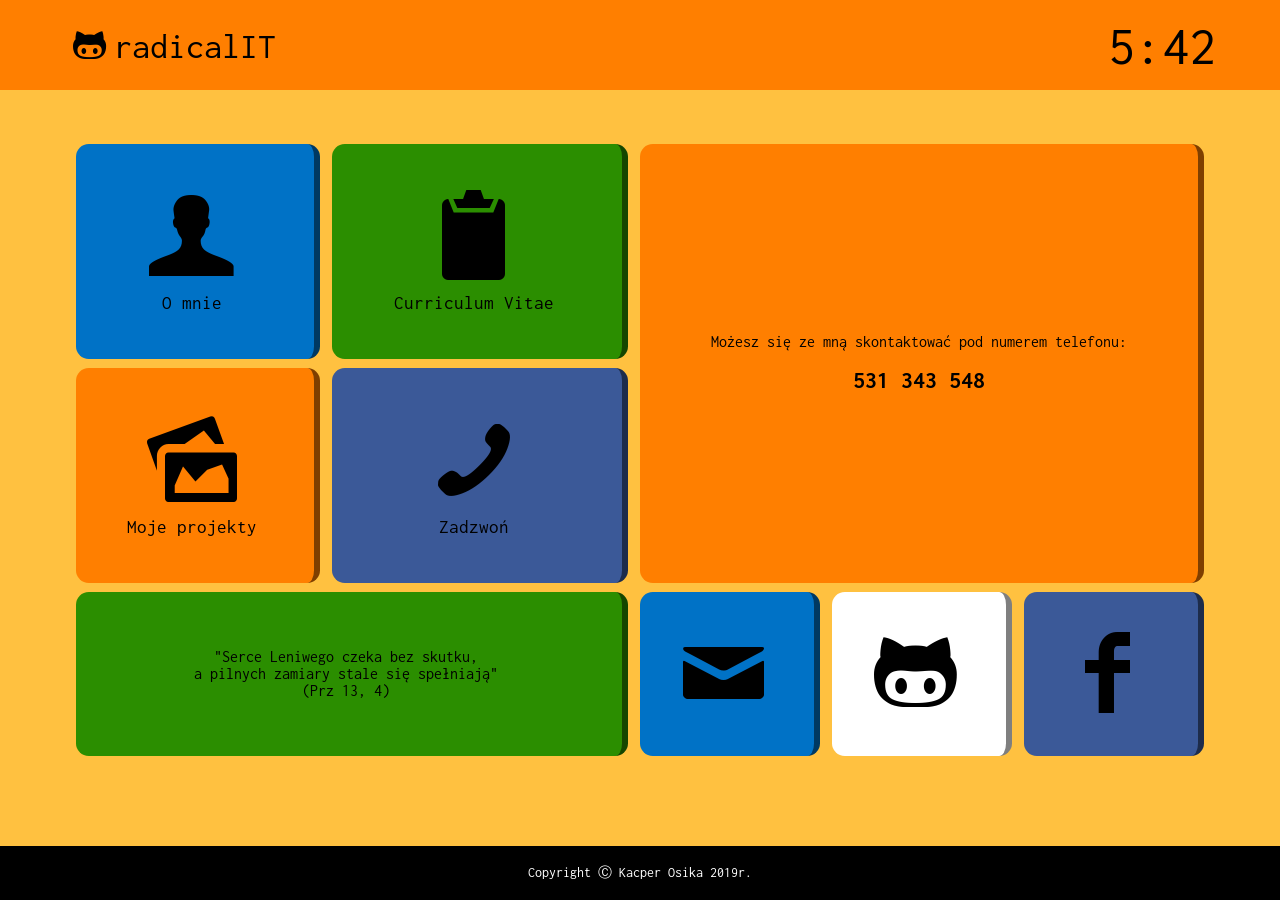
==== call.html @ 799def22 "tableVersion" ====
<!DOCTYPE html>
<html lang="pl">
<head>
    <meta charset="UTF-8">
    <meta name="viewport" content="width=device-width, initial-scale=1.0">
    <meta http-equiv="X-UA-Compatible" content="ie=edge">
    <title>radicalIT</title>

    <link rel="stylesheet" href="style.css">
    <link href="https://fonts.googleapis.com/css?family=Inconsolata&amp;subset=latin-ext" rel="stylesheet">
    <link rel="stylesheet" href="fontello/css/fontello.css">
</head>
<body>
    <div id="header">
        <div id="headbar">
            <div id="name">
                <i class="icon-github"></i>radicalIT</div>
            <div id="clock"></div>
        </div>
    </div>
    
    <div id="container">
        <table>
            <tr>
                <td class="option" id="opt1" onclick='load("index.html")'>
                    <i class="icon-user"></i>
                    <h2>O mnie</h2>
                </td>
                <td class="option" id="opt2" onclick='load("cv.html")'>
                    <i class="icon-clipboard"></i>
                    <h2>Curriculum Vitae</h2>
                </td>
                <td rowspan="2" colspan="3" id="content">
                    Możesz się ze mną skontaktować pod numerem telefonu: <br><br>
                    <h2>531 343 548</h2>
                </td>
            </tr>
            <tr>
                <td class="option" id="opt3" onclick='load("projects.html")'>
                    <i class="icon-picture"></i>
                    <h2>Moje projekty</h2>
                </td>
                <td class="option" id="opt4" onclick='load("call.html")'>
                    <i class="icon-phone"></i>
                    <h2>Zadzwoń</h2>
                </td>
            </tr>
            <tr>
                <td colspan="2" id="longbar">"Serce Leniwego czeka bez skutku,<br>
                    a pilnych zamiary stale się spełniają"<br>
                    (Prz 13, 4)
                </td>
                
                <td class="social" id="ml" onclick='load("mailto:k.osika@outlook.com?")'>
                    <i class="icon-mail"></i>
                </td>
                <td class="social" id="gh" onclick='load("http://www.github.com/radicalIT")'>
                    <i class="icon-github"></i>
                </td>
                <td class="social" id="fb" onclick='load("http://www.facebook.com/Kaceper15")'>
                    <i class="icon-facebook"></i>
                </td>
            </tr>
        </table>
    </div>
    <div id="footer">
        Copyright &#9400; Kacper Osika 2019r.
    </div>
    <script src="script.js"></script>
</body>
</html>
---- style.css ----
body
{
    background-color: #FFC140;
    font-family: 'Inconsolata', monospace;
}

*
{
    margin: 0;
    border: 0;
    padding: 0;
}

.cb
{
    clear: both;
}

#header
{
    background-color: #FF7F00;
    padding: 2vh;
    height: 6vh;
    position: fixed;
    width: 100vw;
    top: 0;
    left: 0;
}

#container
{
    margin: 15vh auto 5vh auto;
    width: 90vw;
    height: 74vh;
}

#footer
{
    background-color: #000000;
    color: #ffffff;
    padding: 2vh 0;
    text-align: center;
    font-size: 1.5vh;
    height: 2vh;
}
#headbar
{
    position: absolute;
    left: 5vw;
    top: 2vh;
    width: 90vw;
    margin: 0 auto;
}
#name
{
    font-size: 4vh;
    width: 50vw;
    margin-top: 1vh;
}

#clock
{
    position: absolute;
    text-align: right;
    left: 0;
    top: 0;
    font-size: 6vh;
    width: 90vw;
}

table
{
    text-align: center;
    width: 90vw;
    height: 70vh;
    border-spacing: 1vw 1vh;
}
td
{
    border-radius: 1vw;
    border-right: 0.5vw solid rgba(0, 0, 0, 0.5);
    padding-right: 0.5vw;
}
td:hover
{
    border-right: 1vw solid rgba(0, 0, 0, 0.5);
    padding-right: 0;
}
#opt1
{
    background-color: #0072C6;
}

#opt2
{
    background-color: #2B8E00;
}

#opt3
{
    background-color: #FF7F00;
}

#opt4
{
    background-color: #3b5998;
}

.option h2
{
    font-weight: inherit;
    font-size: 1.5vw;
    margin-top: 1vh;
}

#longbar
{
    background-color: #2B8E00;
}

#content
{
    background-color: #FF7F00;
    width: 50%;
    padding: 5%;
}
#content ul
{
    text-align: left;
}
#ml
{
    background-color: #0072C6;
}
#gh
{
    background-color: #FFFFFF;
}
#fb
{
    background-color: #3b5998;
}

#container i
{
    font-size: 10vh;
}
---- fontello/css/fontello.css ----
@font-face {
  font-family: 'fontello';
  src: url('../font/fontello.eot?78668052');
  src: url('../font/fontello.eot?78668052#iefix') format('embedded-opentype'),
       url('../font/fontello.woff2?78668052') format('woff2'),
       url('../font/fontello.woff?78668052') format('woff'),
       url('../font/fontello.ttf?78668052') format('truetype'),
       url('../font/fontello.svg?78668052#fontello') format('svg');
  font-weight: normal;
  font-style: normal;
}
/* Chrome hack: SVG is rendered more smooth in Windozze. 100% magic, uncomment if you need it. */
/* Note, that will break hinting! In other OS-es font will be not as sharp as it could be */
/*
@media screen and (-webkit-min-device-pixel-ratio:0) {
  @font-face {
    font-family: 'fontello';
    src: url('../font/fontello.svg?78668052#fontello') format('svg');
  }
}
*/
 
 [class^="icon-"]:before, [class*=" icon-"]:before {
  font-family: "fontello";
  font-style: normal;
  font-weight: normal;
  speak: none;
 
  display: inline-block;
  text-decoration: inherit;
  width: 1em;
  margin-right: .2em;
  text-align: center;
  /* opacity: .8; */
 
  /* For safety - reset parent styles, that can break glyph codes*/
  font-variant: normal;
  text-transform: none;
 
  /* fix buttons height, for twitter bootstrap */
  line-height: 1em;
 
  /* Animation center compensation - margins should be symmetric */
  /* remove if not needed */
  margin-left: .2em;
 
  /* you can be more comfortable with increased icons size */
  /* font-size: 120%; */
 
  /* Font smoothing. That was taken from TWBS */
  -webkit-font-smoothing: antialiased;
  -moz-osx-font-smoothing: grayscale;
 
  /* Uncomment for 3D effect */
  /* text-shadow: 1px 1px 1px rgba(127, 127, 127, 0.3); */
}
 
.icon-user:before { content: '\e800'; } /* '' */
.icon-mail:before { content: '\e801'; } /* '' */
.icon-picture:before { content: '\e802'; } /* '' */
.icon-phone:before { content: '\e803'; } /* '' */
.icon-clipboard:before { content: '\e804'; } /* '' */
.icon-github:before { content: '\f300'; } /* '' */
.icon-facebook:before { content: '\f30c'; } /* '' */
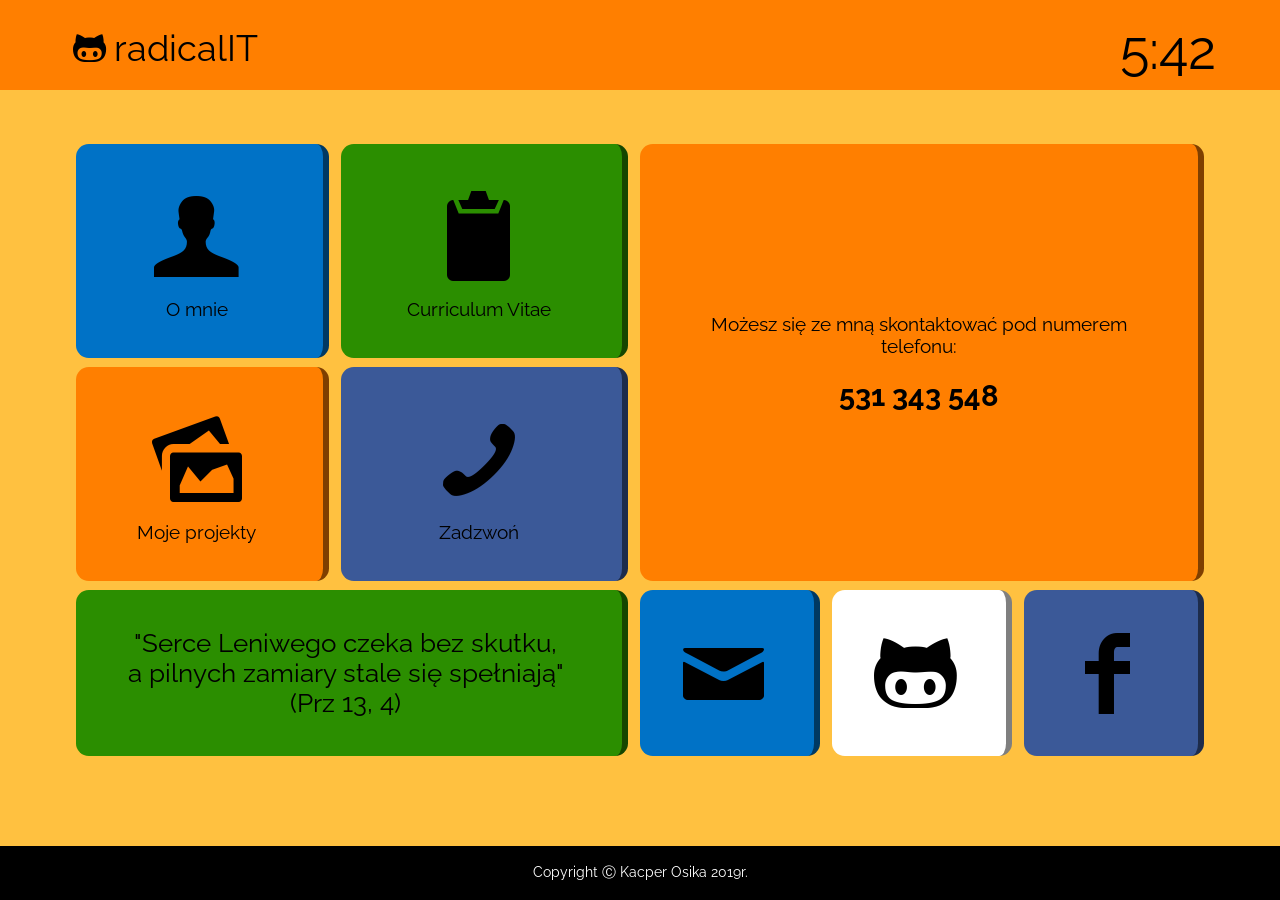
==== commit e1b85a0f: "new font" ====
--- a/call.html
+++ b/call.html
@@ -7,12 +7,13 @@
     <title>radicalIT</title>
 
     <link rel="stylesheet" href="style.css">
-    <link href="https://fonts.googleapis.com/css?family=Inconsolata&amp;subset=latin-ext" rel="stylesheet">
+    <link href="https://fonts.googleapis.com/css?family=Raleway:400,700&amp;subset=latin-ext" rel="stylesheet">
+    <link rel="shortcut icon" href="https://www.iconsdb.com/icons/download/black/github-10-64.ico" type="image/x-icon"/>
     <link rel="stylesheet" href="fontello/css/fontello.css">
 </head>
 <body>
     <div id="header">
-        <div id="headbar">
+        <div id="headbar" onclick='load("index.html")'>
             <div id="name">
                 <i class="icon-github"></i>radicalIT</div>
             <div id="clock"></div>
--- a/style.css
+++ b/style.css
@@ -1,7 +1,7 @@
 body
 {
     background-color: #FFC140;
-    font-family: 'Inconsolata', monospace;
+    font-family: 'Raleway', sans-serif;
 }
 
 *
@@ -116,6 +116,7 @@
 #longbar
 {
     background-color: #2B8E00;
+    font-size: 2vw;
 }
 
 #content
@@ -123,10 +124,27 @@
     background-color: #FF7F00;
     width: 50%;
     padding: 5%;
+    font-size: 1.5vw;
 }
 #content ul
 {
     text-align: left;
+}
+#content table
+{
+    width: 100%;
+    height: 100%;
+}
+#content td
+{
+    background-color: #2B8E00;
+    overflow: hidden;
+    padding: 0;
+    width: 10vw;
+}
+#content img
+{
+    width: 15vw;
 }
 #ml
 {
@@ -144,4 +162,14 @@
 #container i
 {
     font-size: 10vh;
+}
+#projImgs
+{
+    background-color: #0072C6;
+}
+#projImgs img
+{
+    width: 45%;
+    border-radius: 1vw;
+    margin: 2vh;
 }
